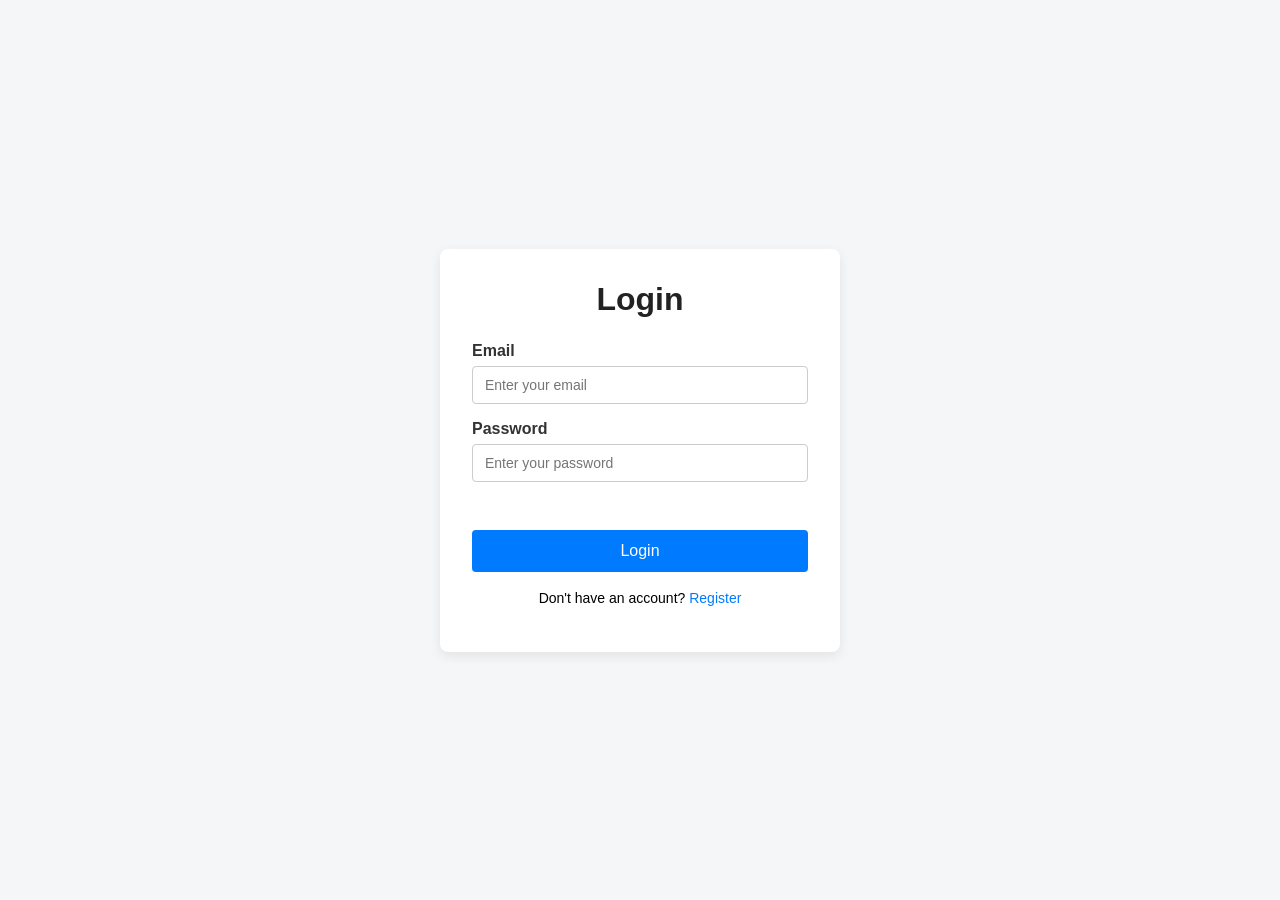
==== src/main/resources/static/index.html @ d856074e "login back+front" ====
<!DOCTYPE html>
<html lang="en">
<head>
    <meta charset="UTF-8">
    <meta name="viewport" content="width=device-width, initial-scale=1.0">
    <title>Login</title>
    <link rel="stylesheet" href="styles.css">
</head>
<body>
<div class="login-container">
    <h1>Login</h1>

    <form id="loginForm" novalidate>
        <div class="form-group">
            <label for="email">Email</label>
            <input type="email" id="email" name="email" placeholder="Enter your email">
        </div>

        <div class="form-group">
            <label for="password">Password</label>
            <input type="password" id="password" name="password" placeholder="Enter your password">
        </div>

        <p id="errorMessage" class="error-message"></p>

        <button type="submit" id="loginButton">Login</button>
    </form>

    <p class="register-text">
        Don't have an account?
        <a href="#">Register</a>
    </p>
</div>

<script src="script.js"></script>
</body>
</html>
---- src/main/resources/static/styles.css ----
* {
    box-sizing: border-box;
}

body {
    margin: 0;
    font-family: Arial, sans-serif;
    background-color: #f4f6f8;
    display: flex;
    justify-content: center;
    align-items: center;
    min-height: 100vh;
}

.login-container {
    width: 100%;
    max-width: 400px;
    background-color: #ffffff;
    padding: 32px;
    border-radius: 8px;
    box-shadow: 0 4px 12px rgba(0, 0, 0, 0.08);
}

h1 {
    margin-top: 0;
    margin-bottom: 24px;
    text-align: center;
    color: #222222;
}

.form-group {
    margin-bottom: 16px;
}

label {
    display: block;
    margin-bottom: 6px;
    font-weight: bold;
    color: #333333;
}

input {
    width: 100%;
    padding: 10px 12px;
    border: 1px solid #cccccc;
    border-radius: 4px;
    font-size: 14px;
}

input:focus {
    outline: none;
    border-color: #007bff;
}

button {
    width: 100%;
    padding: 12px;
    border: none;
    border-radius: 4px;
    background-color: #007bff;
    color: white;
    font-size: 16px;
    cursor: pointer;
}

button:hover {
    background-color: #0056b3;
}

.error-message {
    min-height: 20px;
    margin-bottom: 12px;
    color: #d93025;
    font-size: 14px;
}

.register-text {
    margin-top: 18px;
    text-align: center;
    font-size: 14px;
}

.register-text a {
    color: #007bff;
    text-decoration: none;
}

.register-text a:hover {
    text-decoration: underline;
}
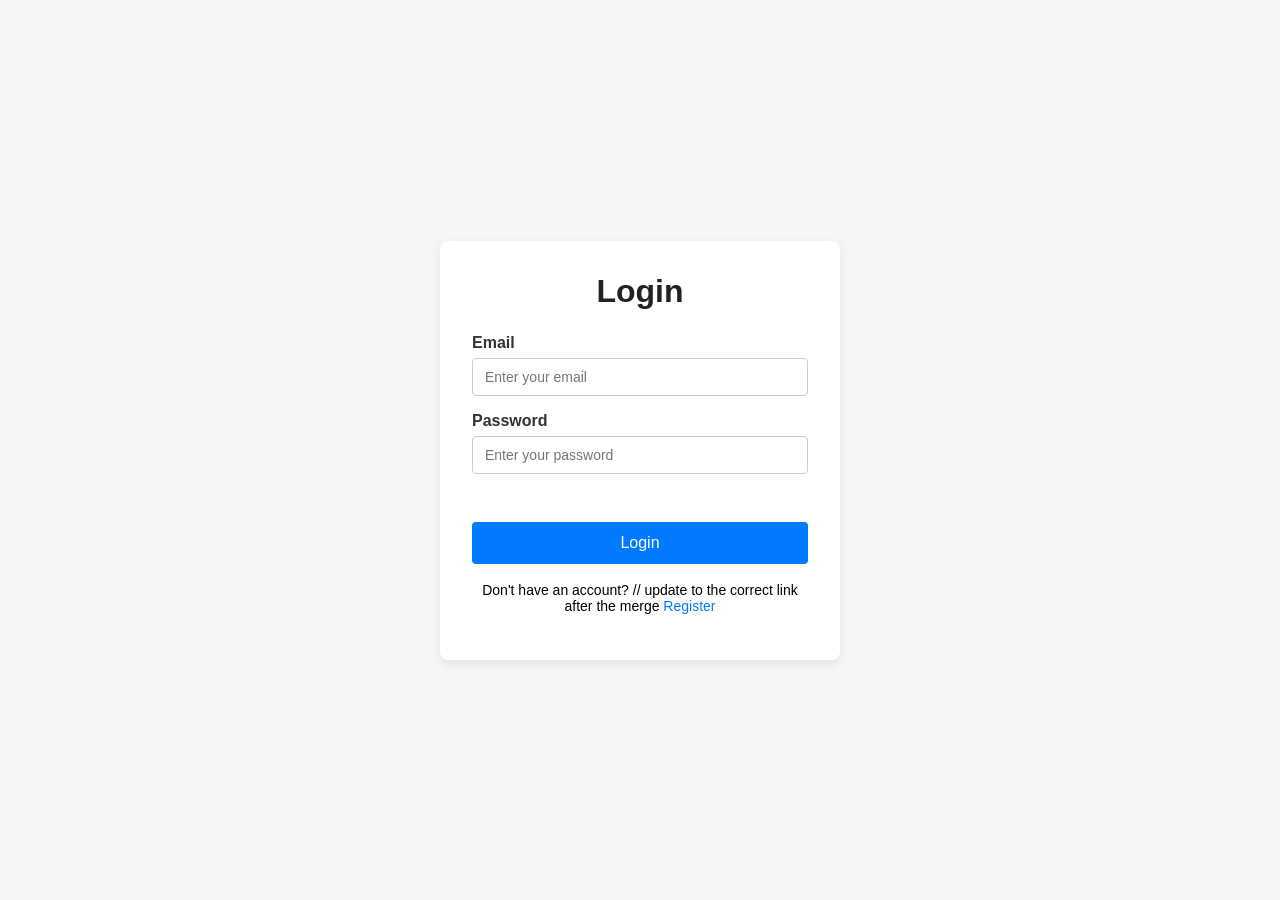
==== commit 05f21f79: "updated the link to 'register'" ====
--- a/src/main/resources/static/index.html
+++ b/src/main/resources/static/index.html
@@ -28,7 +28,8 @@
 
     <p class="register-text">
         Don't have an account?
-        <a href="#">Register</a>
+        // update to the correct link after the merge
+        <a href="/register.html">Register</a>
     </p>
 </div>
 
